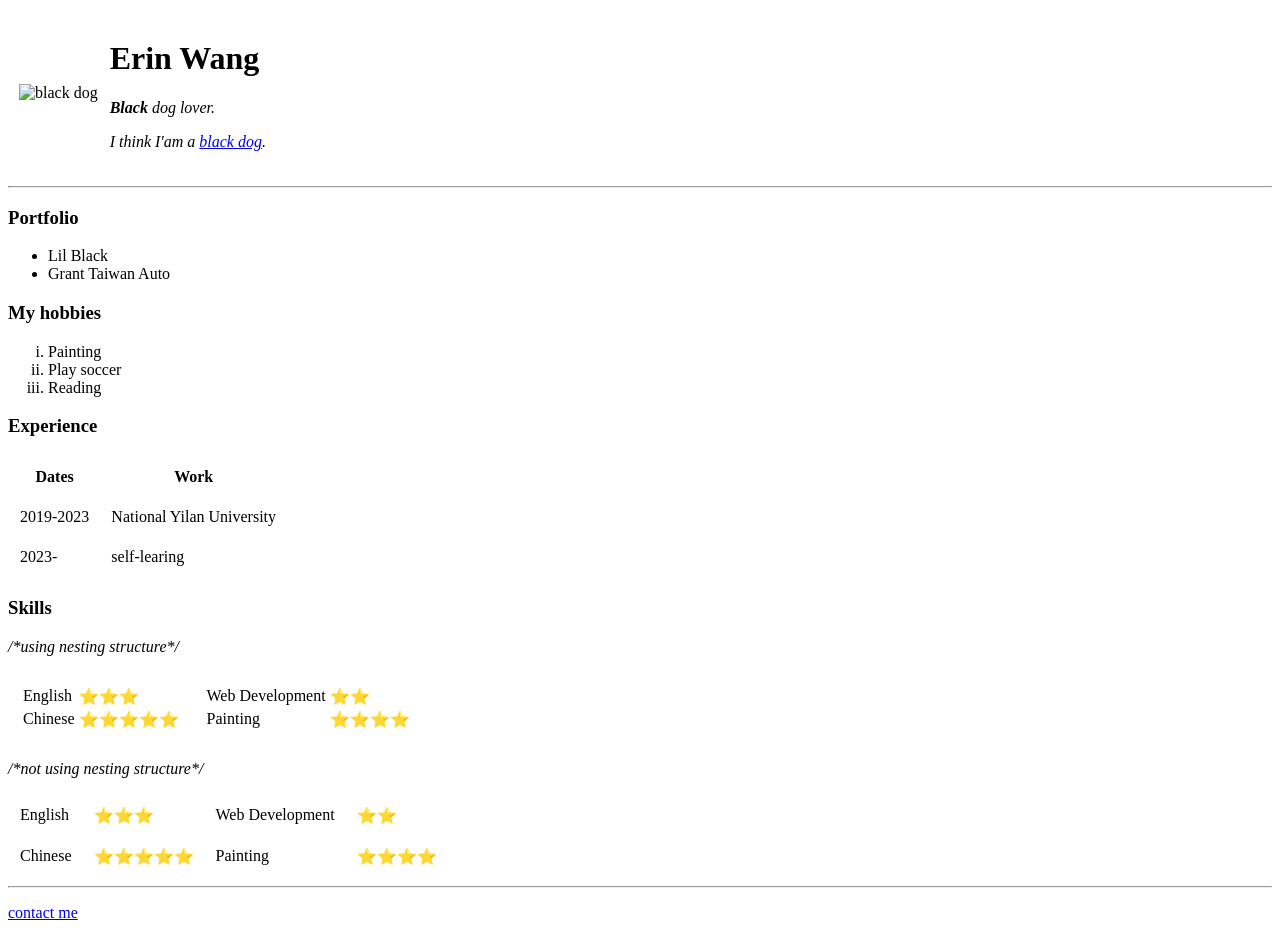
==== index.html @ 7ac85433 "Add files via upload" ====
<!DOCTYPE html>
<html lang="en">

<head>
    <meta charset="UTF-8">
    <meta http-equiv="X-UA-Compatible" content="IE=edge">
    <meta name="viewport" content="width=device-width, initial-scale=1.0">
    <title>🐕‍🦺Erin's page🐕‍🦺</title>
</head>

<body>
    <table cellspacing="10">
        <tr>
            <td><img src="小黑狗假髮-modified.png" alt="black dog"></td>
            <td>
                <h1>Erin Wang</h1>
                <p><em><strong>Black</strong> dog lover.</em></p>
                <p><em>I think I'am a <a href="blackDog.html">black dog</a>.</em> </p>
            </td>
        </tr>
    </table>


    <hr>
    <h3>Portfolio</h3>
    <ul>
        <li>Lil Black</li>
        <li>Grant Taiwan Auto</li>
    </ul>
    <h3>My hobbies</h3>
    <ol type="i">
        <li>Painting</li>
        <li>Play soccer</li>
        <li>Reading</li>
    </ol>

    <h3>Experience</h3>

    <table cellpadding="10">
        <thead>
            <tr>
                <th>Dates</th>
                <th>Work</th>
            </tr>

        </thead>
        <tbody>

        </tbody>
        <tfoot>
            <tr>
                <td>2019-2023</td>
                <td>National Yilan University</td>
            </tr>
            <tr>
                <td>2023-</td>
                <td>self-learing</td>
            </tr>
        </tfoot>
    </table>

    <h3>Skills</h3>
    <p><em>/*using nesting structure*/</em> </p>
    <!--using nesting structure-->
    <table cellpadding="10">
        <tr>
            <td>
                <table>
                    <tr>
                        <td>
                            English
                        </td>
                        <td>
                            ⭐⭐⭐
                        </td>
                    </tr>
                    <tr>
                        <td>
                            Chinese
                        </td>
                        <td>
                            ⭐⭐⭐⭐⭐
                        </td>
                    </tr>
                </table>
            </td>
            <td>
                <table>
                    <tr>
                        <td>
                            Web Development
                        </td>
                        <td>
                            ⭐⭐
                        </td>

                    </tr>
                    <tr>
                        <td>
                            Painting
                        </td>
                        <td>
                            ⭐⭐⭐⭐
                        </td>
                    </tr>
                </table>
            </td>
        </tr>

    </table>
    <p><em>/*not using nesting structure*/</em> </p>
    <!--not using nesting structure-->
    <table cellpadding="10">
        <tr>
            <td>
                English
            </td>
            <td>
                ⭐⭐⭐
            </td>
            <td>
                Web Development
            </td>
            <td>
                ⭐⭐
            </td>
        </tr>
        <tr>
            <td>
                Chinese
            </td>
            <td>
                ⭐⭐⭐⭐⭐
            </td>
            <td>
                Painting
            </td>
            <td>
                ⭐⭐⭐⭐
            </td>
        </tr>

    </table>
    <hr>
    <p><a href="contactMe.html">contact me</a> </p>
</body>

</html>
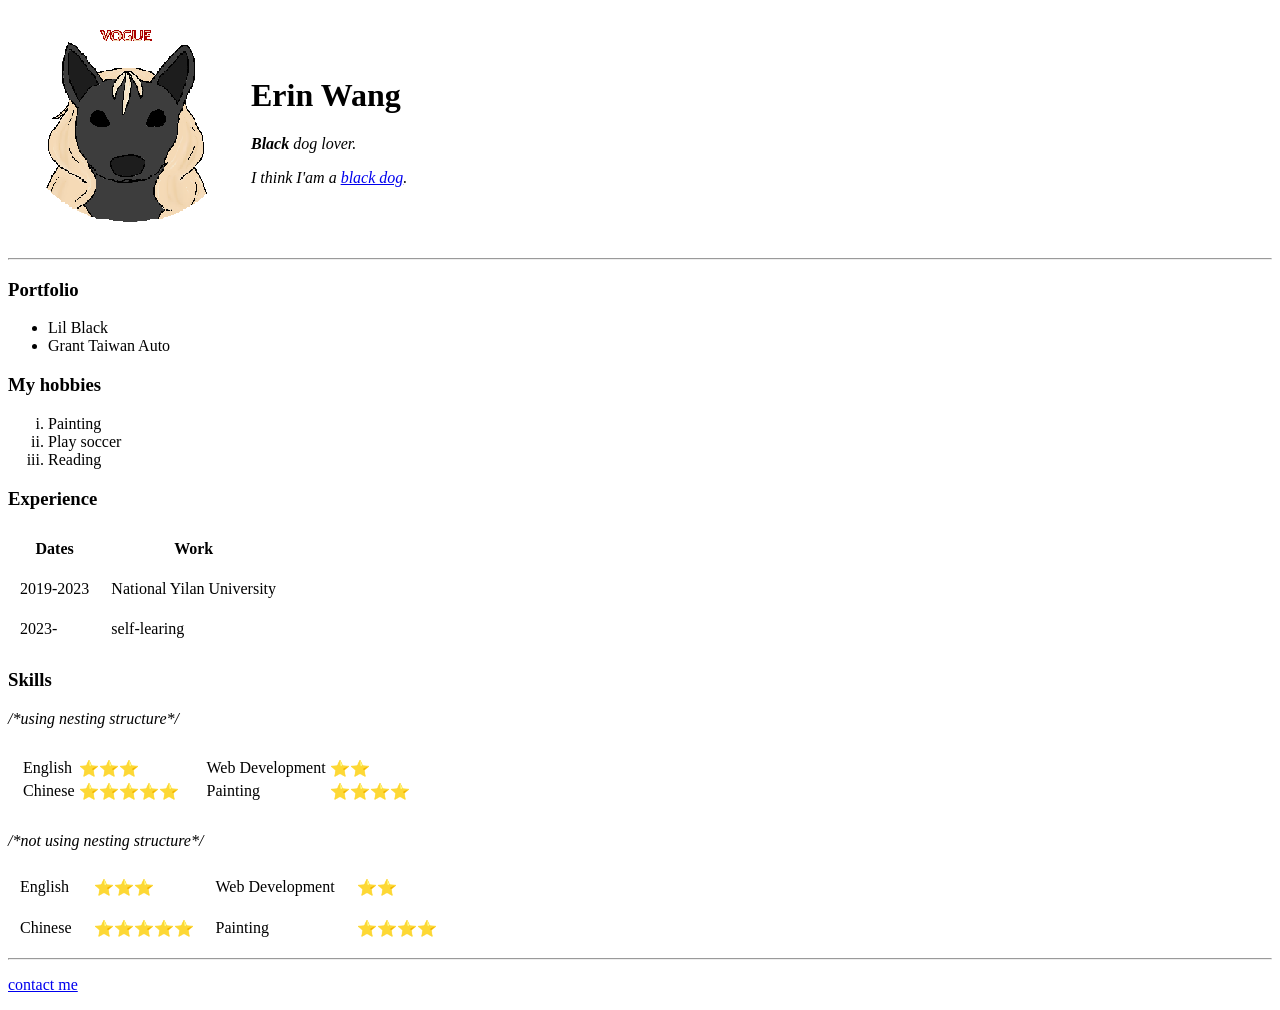
==== commit 9eb2f9d4: "Update index.html" ====
--- a/index.html
+++ b/index.html
@@ -11,7 +11,8 @@
 <body>
     <table cellspacing="10">
         <tr>
-            <td><img src="小黑狗假髮-modified.png" alt="black dog"></td>
+            <td><img src="小黑狗假髮-modified.png"
+                    alt="black dog"></td>
             <td>
                 <h1>Erin Wang</h1>
                 <p><em><strong>Black</strong> dog lover.</em></p>
@@ -145,4 +146,4 @@
     <p><a href="contactMe.html">contact me</a> </p>
 </body>
 
-</html>+</html>
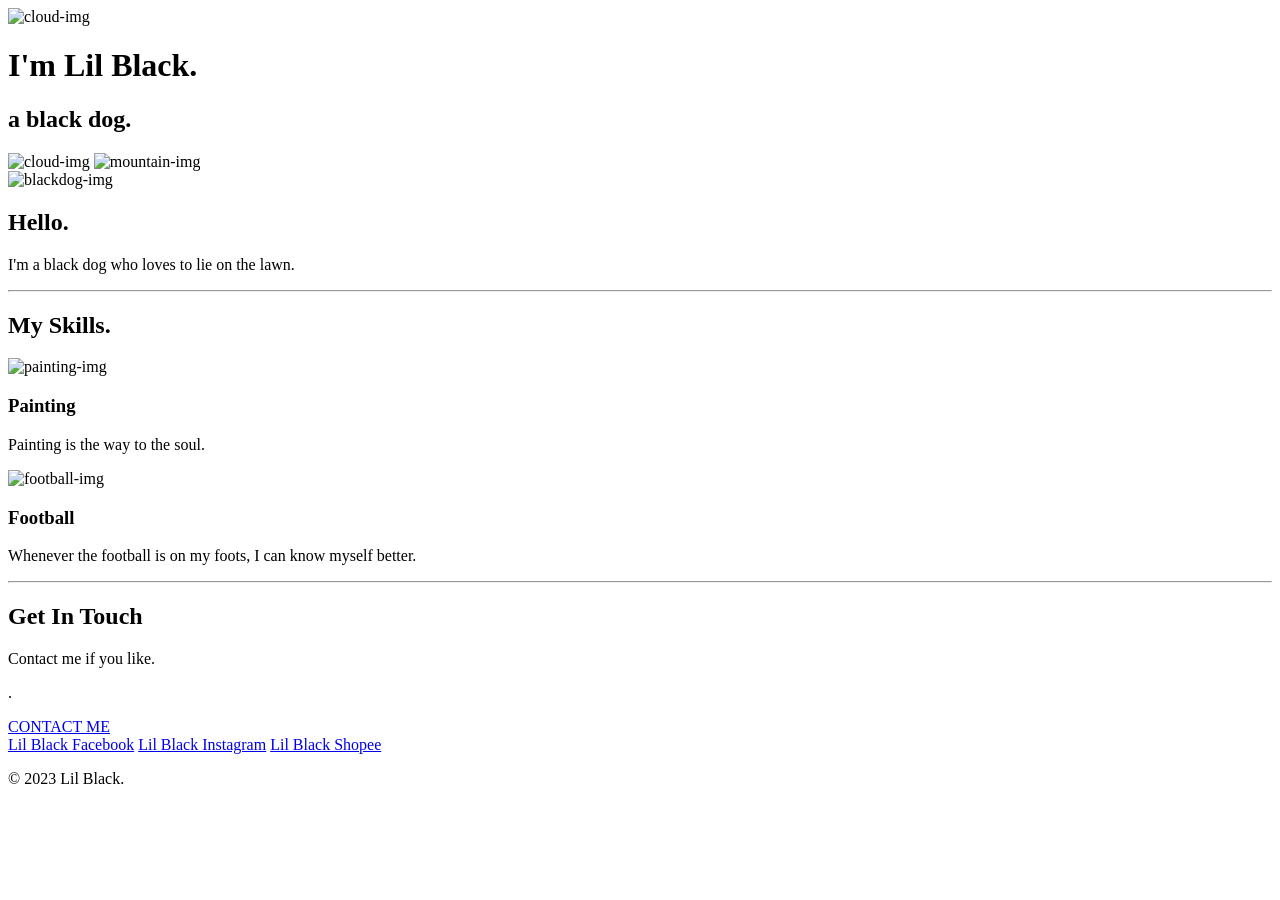
==== commit 30c085e5: "Add files via upload" ====
--- a/index.html
+++ b/index.html
@@ -5,145 +5,66 @@
     <meta charset="UTF-8">
     <meta http-equiv="X-UA-Compatible" content="IE=edge">
     <meta name="viewport" content="width=device-width, initial-scale=1.0">
-    <title>🐕‍🦺Erin's page🐕‍🦺</title>
+    <title>Lil Black</title>
+    <link rel="stylesheet" href="css/style.css">
+    <link rel="icon" href="favicon.ico">
+    <link rel="preconnect" href="https://fonts.googleapis.com">
+    <link rel="preconnect" href="https://fonts.gstatic.com" crossorigin>
+    <link href="https://fonts.googleapis.com/css2?family=Merriweather&family=Montserrat&family=Sacramento&display=swap"
+        rel="stylesheet">
 </head>
 
+
 <body>
-    <table cellspacing="10">
-        <tr>
-            <td><img src="小黑狗假髮-modified.png"
-                    alt="black dog"></td>
-            <td>
-                <h1>Erin Wang</h1>
-                <p><em><strong>Black</strong> dog lover.</em></p>
-                <p><em>I think I'am a <a href="blackDog.html">black dog</a>.</em> </p>
-            </td>
-        </tr>
-    </table>
+    <div class="top-container">
+        <img class="top-cloud" src="images/cloud.png" alt="cloud-img">
+        <h1>I'm Lil Black.</h1>
+        <h2>a <span class="black">black</span> dog.</h2>
+        <img class="bottom-cloud" src="images/cloud.png" alt="cloud-img">
+        <img src="images/mountain.png" alt="mountain-img">
+    </div>
+    <div class="middle-container">
+        <div class="profile">
+            <img class="img-size"
+                src="https://media2.giphy.com/media/PBxx5gBpabPriRWAhg/200w.webp?cid=ecf05e47htqdxfuwchcn1scvju9nnfbb3q48ouunoj3ruocs&rid=200w.webp&ct=s"
+                alt="blackdog-img">
+            <h2>Hello.</h2>
+            <p>I'm a black dog who loves to lie on the lawn.
+            </p>
+        </div>
+        <hr>
+        <div class="skills">
+            <h2>My Skills.</h2>
+            <div class="skill-row">
+                <img class="painting-img circular"
+                    src="https://media2.giphy.com/media/xTiTnumdcQABBLgM92/giphy.gif?cid=ecf05e47u670kdko2aewn1q84z30z0pp2u4pz6k9nqsz1ybe&rid=giphy.gif&ct=g"
+                    alt="painting-img">
+                <h3>Painting</h3>
+                <p class="painting-description">Painting is the way to the soul.</p>
+            </div>
+            <div class="skill-row ">
+                <img class="football-img circular"
+                    src="https://media0.giphy.com/media/dYyG6khbElq7VEbZzN/200w.webp?cid=ecf05e47cyq9srfw26l8tz0x9ds34hxo10l8ulbgsdqweorm&rid=200w.webp&ct=s"
+                    alt="football-img">
+                <h3>Football</h3>
+                <p class="football-description">Whenever the football is on my foots, I can know myself better.</p>
+            </div>
+        </div>
+        <hr>
+        <div class="contact-me">
+            <h2>Get In Touch</h2>
+            <p>Contact me if you like.</p>
+            <p>.</p>
+            <a class="btn" href="mailto:mudkip0406@gmail.com">CONTACT ME</a>
+        </div>
+    </div>
 
-
-    <hr>
-    <h3>Portfolio</h3>
-    <ul>
-        <li>Lil Black</li>
-        <li>Grant Taiwan Auto</li>
-    </ul>
-    <h3>My hobbies</h3>
-    <ol type="i">
-        <li>Painting</li>
-        <li>Play soccer</li>
-        <li>Reading</li>
-    </ol>
-
-    <h3>Experience</h3>
-
-    <table cellpadding="10">
-        <thead>
-            <tr>
-                <th>Dates</th>
-                <th>Work</th>
-            </tr>
-
-        </thead>
-        <tbody>
-
-        </tbody>
-        <tfoot>
-            <tr>
-                <td>2019-2023</td>
-                <td>National Yilan University</td>
-            </tr>
-            <tr>
-                <td>2023-</td>
-                <td>self-learing</td>
-            </tr>
-        </tfoot>
-    </table>
-
-    <h3>Skills</h3>
-    <p><em>/*using nesting structure*/</em> </p>
-    <!--using nesting structure-->
-    <table cellpadding="10">
-        <tr>
-            <td>
-                <table>
-                    <tr>
-                        <td>
-                            English
-                        </td>
-                        <td>
-                            ⭐⭐⭐
-                        </td>
-                    </tr>
-                    <tr>
-                        <td>
-                            Chinese
-                        </td>
-                        <td>
-                            ⭐⭐⭐⭐⭐
-                        </td>
-                    </tr>
-                </table>
-            </td>
-            <td>
-                <table>
-                    <tr>
-                        <td>
-                            Web Development
-                        </td>
-                        <td>
-                            ⭐⭐
-                        </td>
-
-                    </tr>
-                    <tr>
-                        <td>
-                            Painting
-                        </td>
-                        <td>
-                            ⭐⭐⭐⭐
-                        </td>
-                    </tr>
-                </table>
-            </td>
-        </tr>
-
-    </table>
-    <p><em>/*not using nesting structure*/</em> </p>
-    <!--not using nesting structure-->
-    <table cellpadding="10">
-        <tr>
-            <td>
-                English
-            </td>
-            <td>
-                ⭐⭐⭐
-            </td>
-            <td>
-                Web Development
-            </td>
-            <td>
-                ⭐⭐
-            </td>
-        </tr>
-        <tr>
-            <td>
-                Chinese
-            </td>
-            <td>
-                ⭐⭐⭐⭐⭐
-            </td>
-            <td>
-                Painting
-            </td>
-            <td>
-                ⭐⭐⭐⭐
-            </td>
-        </tr>
-
-    </table>
-    <hr>
-    <p><a href="contactMe.html">contact me</a> </p>
+    <div class="bottom-container">
+        <a class="footer-link" href="https://www.facebook.com/profile.php?id=100087465251435">Lil Black Facebook</a>
+        <a class="footer-link" href="https://www.instagram.com/lilblack_pp/?hl=zh-tw">Lil Black Instagram</a>
+        <a class="footer-link" href="https://shopee.tw/shiba.inu">Lil Black Shopee</a>
+        <p>© 2023 Lil Black.</p>
+    </div>
 </body>
 
-</html>
+</html>
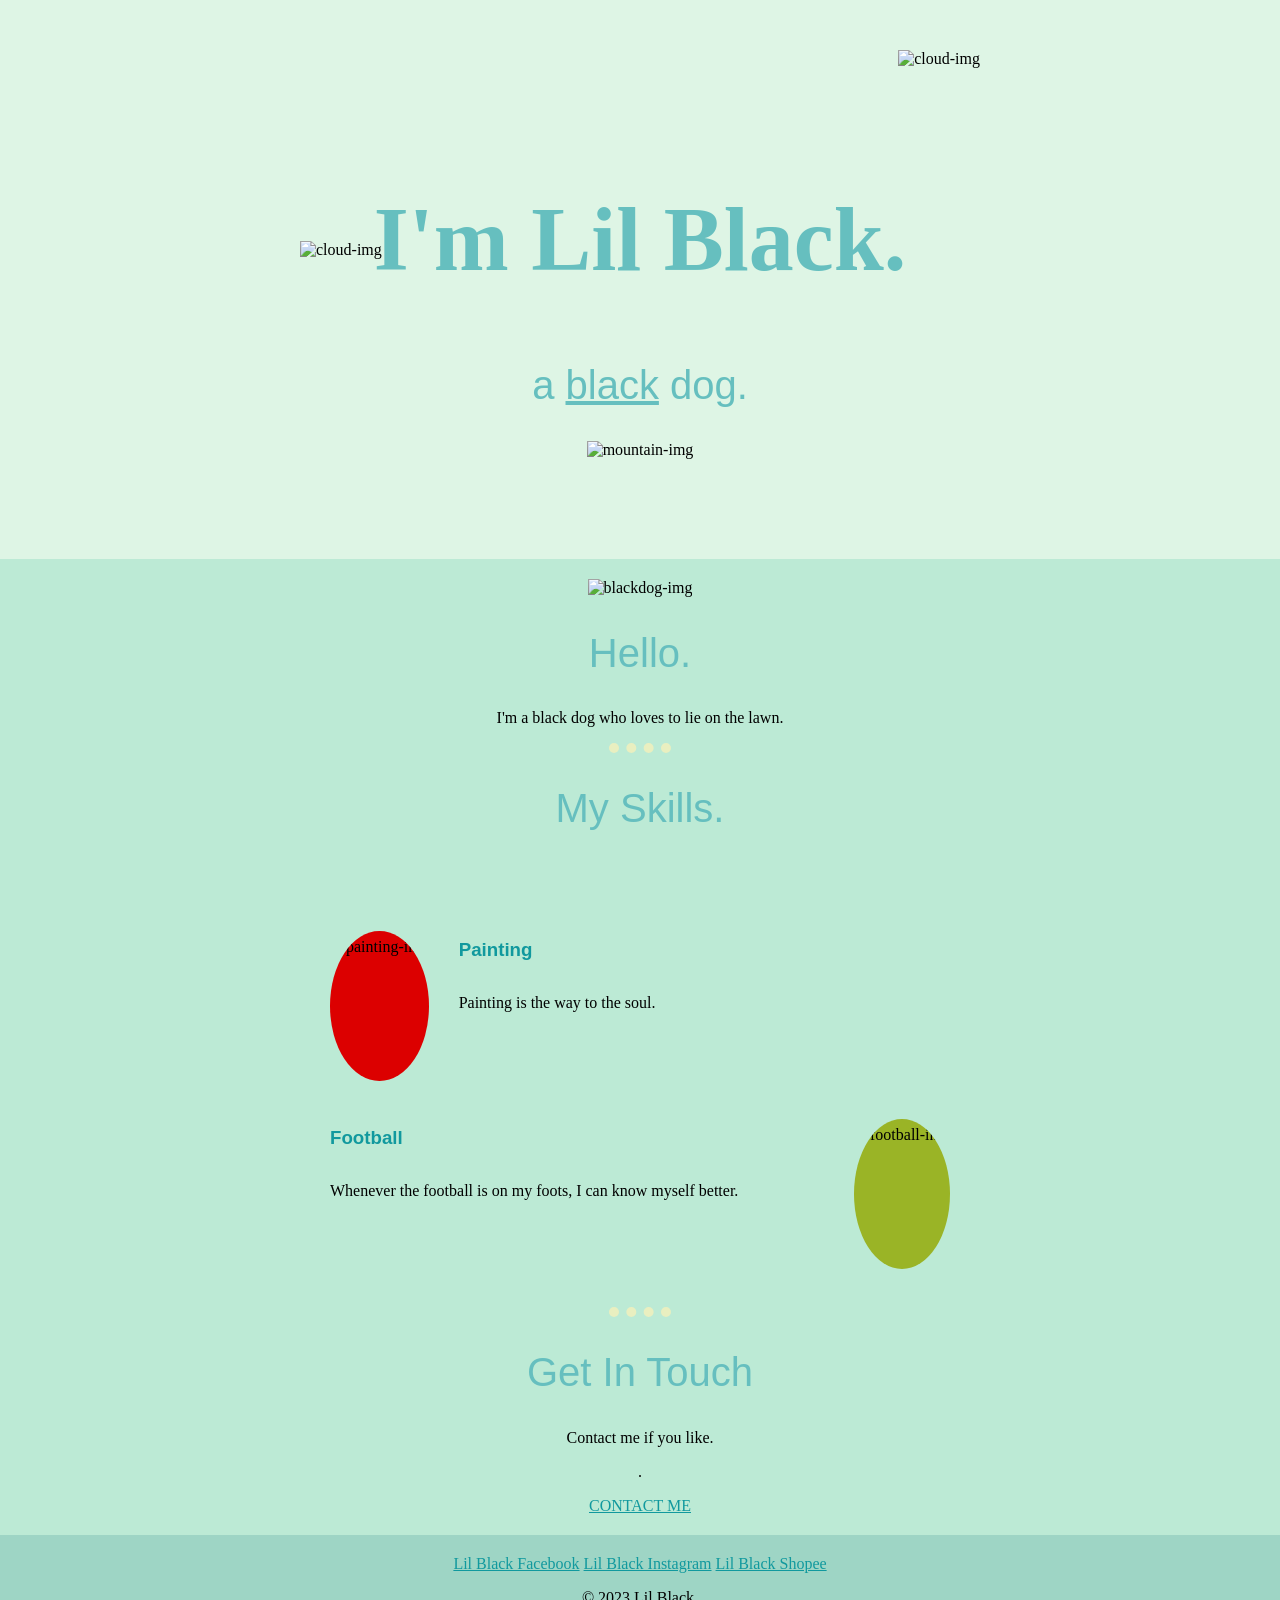
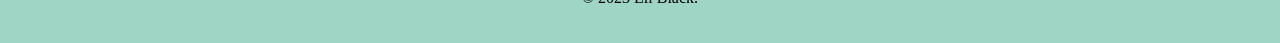
==== commit a6c12131: "Update index.html" ====
--- a/index.html
+++ b/index.html
@@ -6,7 +6,7 @@
     <meta http-equiv="X-UA-Compatible" content="IE=edge">
     <meta name="viewport" content="width=device-width, initial-scale=1.0">
     <title>Lil Black</title>
-    <link rel="stylesheet" href="css/style.css">
+    <link rel="stylesheet" href="style.css">
     <link rel="icon" href="favicon.ico">
     <link rel="preconnect" href="https://fonts.googleapis.com">
     <link rel="preconnect" href="https://fonts.gstatic.com" crossorigin>
@@ -67,4 +67,4 @@
     </div>
 </body>
 
-</html>+</html>
--- a/style.css
+++ b/style.css
@@ -0,0 +1,116 @@
+body {
+    margin: 0;
+    background-color: #8EC3B0;
+    text-align: center;
+    font-family: 'Merriweather', serif;
+
+}
+
+h1 {
+    color: #66BFBF;
+    font-size: 5.625rem;
+    /*100% means 16px and 1em*/
+    margin: 50px auto 0 auto;
+    font-family: 'Sacramento', cursive;
+    line-height: 2;
+}
+
+h2 {
+    color: #66BFBF;
+    font-size: 2.5rem;
+    font-family: 'Montserrat', sans-serif;
+    font-weight: normal;
+}
+
+h3 {
+    color: #11999E;
+    font-family: 'Montserrat', sans-serif;
+}
+
+a {
+    color: #11999E;
+}
+
+hr {
+
+    border-style: none;
+    border-top-style: dotted;
+    border-color: #E9EFC0;
+    border-width: 10px;
+    height: 0px;
+    width: 5%;
+
+}
+
+
+.painting-img {
+    height: 150px;
+    width: auto;
+    background-color: #DC0000;
+    float: left;
+    margin-right: 30px;
+}
+
+/*
+.painting-description {
+    clear: left;
+}
+*/
+.football-img {
+    height: 150px;
+    width: auto;
+
+    background-color: #9ab426;
+    float: right;
+    margin-left: 30px;
+}
+
+/*
+.football-description {
+    clear: right;
+}
+*/
+.top-container {
+    background-color: #DEF5E5;
+    position: relative;
+    padding: 100px;
+}
+
+.middle-container {
+    background-color: #BCEAD5;
+
+    padding: 20px;
+}
+
+.bottom-container {
+    background-color: #9ED5C5;
+
+    padding: 20px;
+}
+
+.circular {
+    border-radius: 200%;
+}
+
+.skill-row {
+    width: 50%;
+    margin: 100px auto 100px auto;
+    text-align: left;
+    line-height: 2;
+}
+
+.black {
+    text-decoration: underline;
+}
+
+.top-cloud {
+    position: absolute;
+    right: 300px;
+    top: 50px;
+}
+
+.bottom-cloud {
+    position: absolute;
+    left: 300px;
+    bottom: 300px;
+}
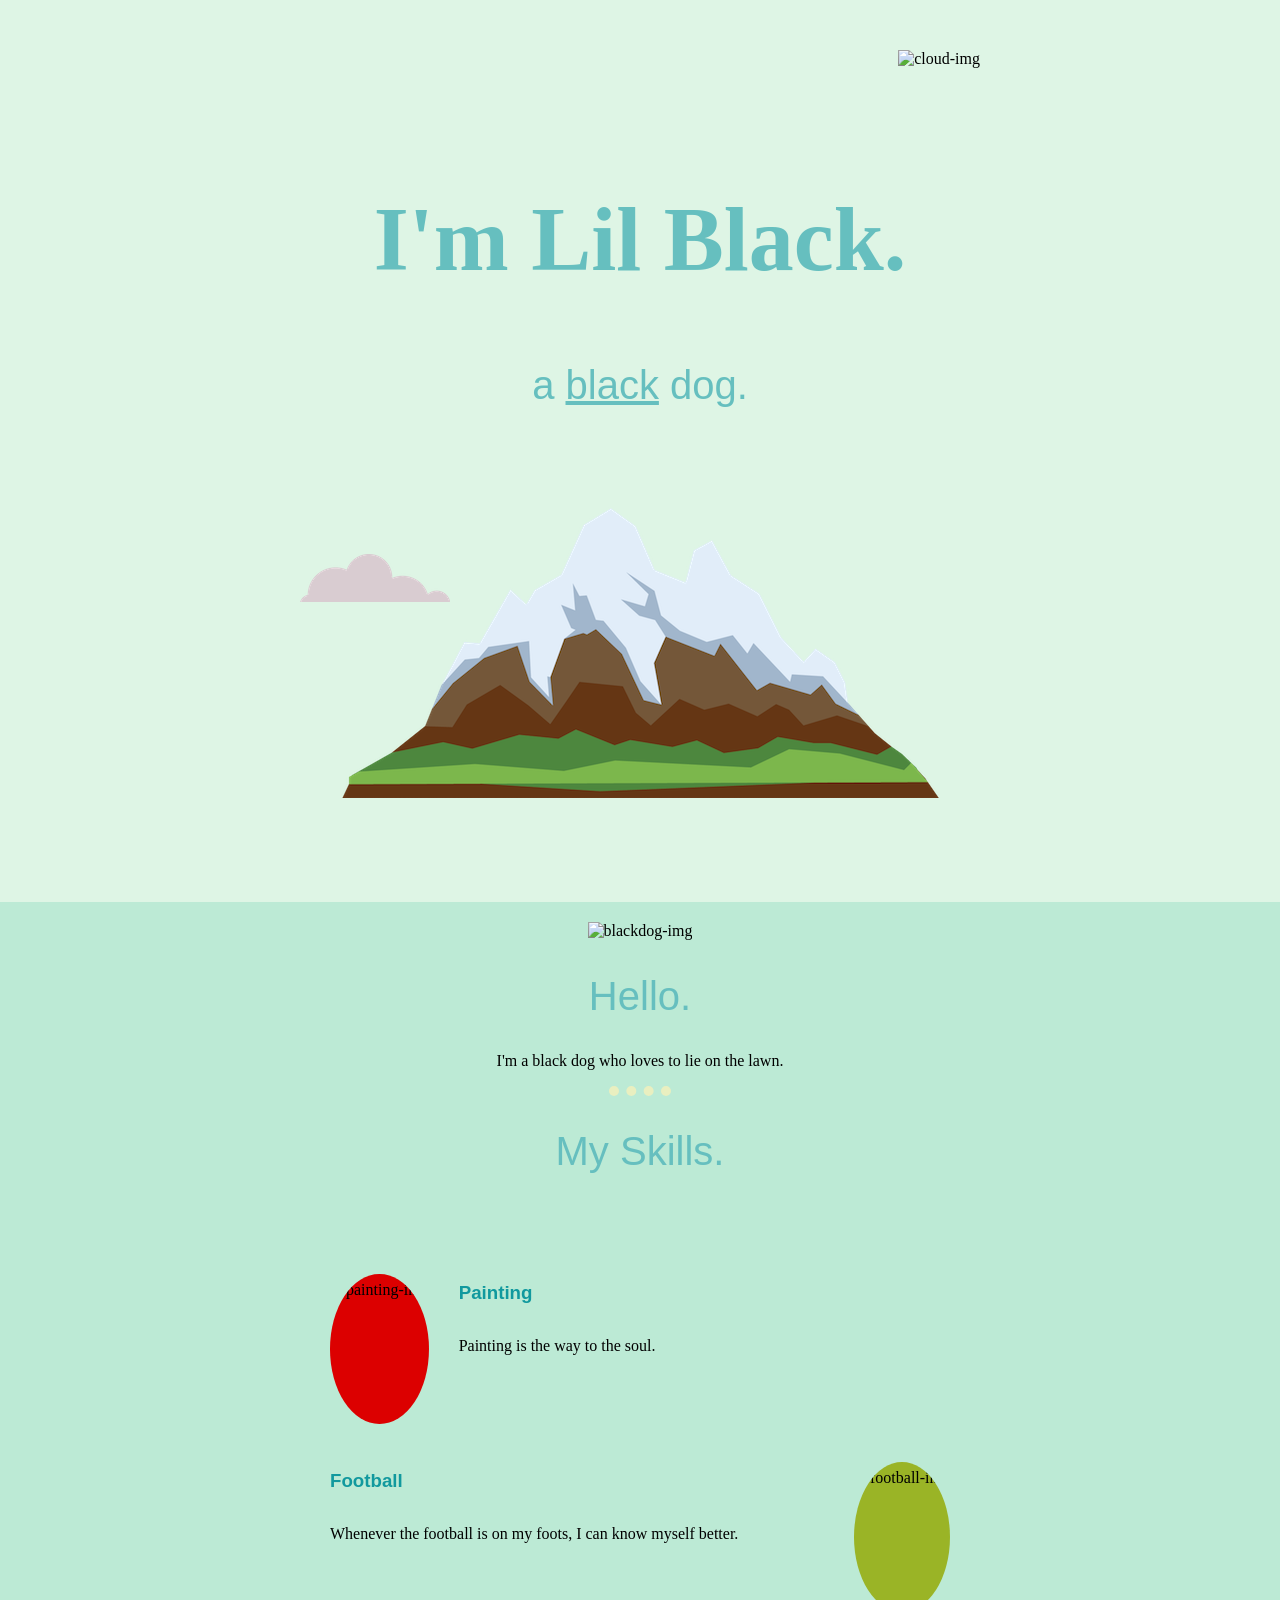
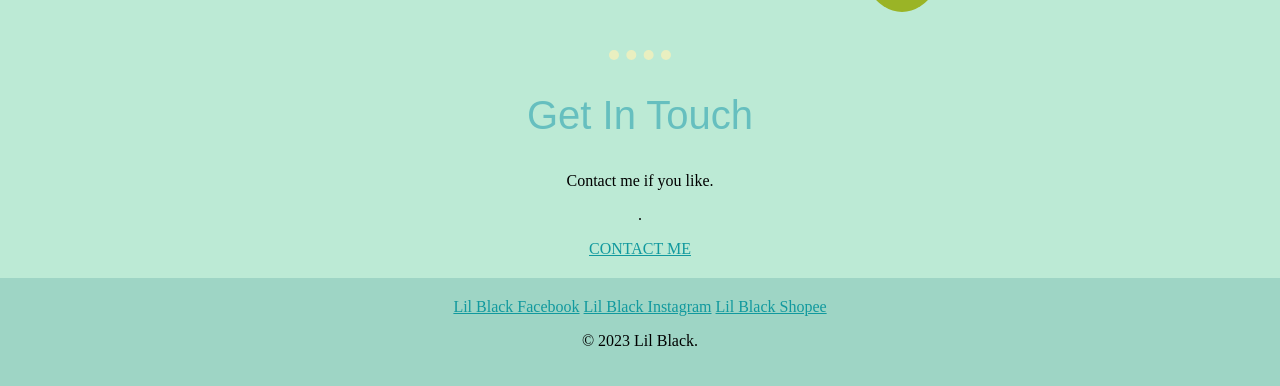
==== commit 16d777e0: "Update index.html" ====
--- a/index.html
+++ b/index.html
@@ -20,8 +20,8 @@
         <img class="top-cloud" src="images/cloud.png" alt="cloud-img">
         <h1>I'm Lil Black.</h1>
         <h2>a <span class="black">black</span> dog.</h2>
-        <img class="bottom-cloud" src="images/cloud.png" alt="cloud-img">
-        <img src="images/mountain.png" alt="mountain-img">
+        <img class="bottom-cloud" src="cloud.png" alt="cloud-img">
+        <img src="mountain.png" alt="mountain-img">
     </div>
     <div class="middle-container">
         <div class="profile">
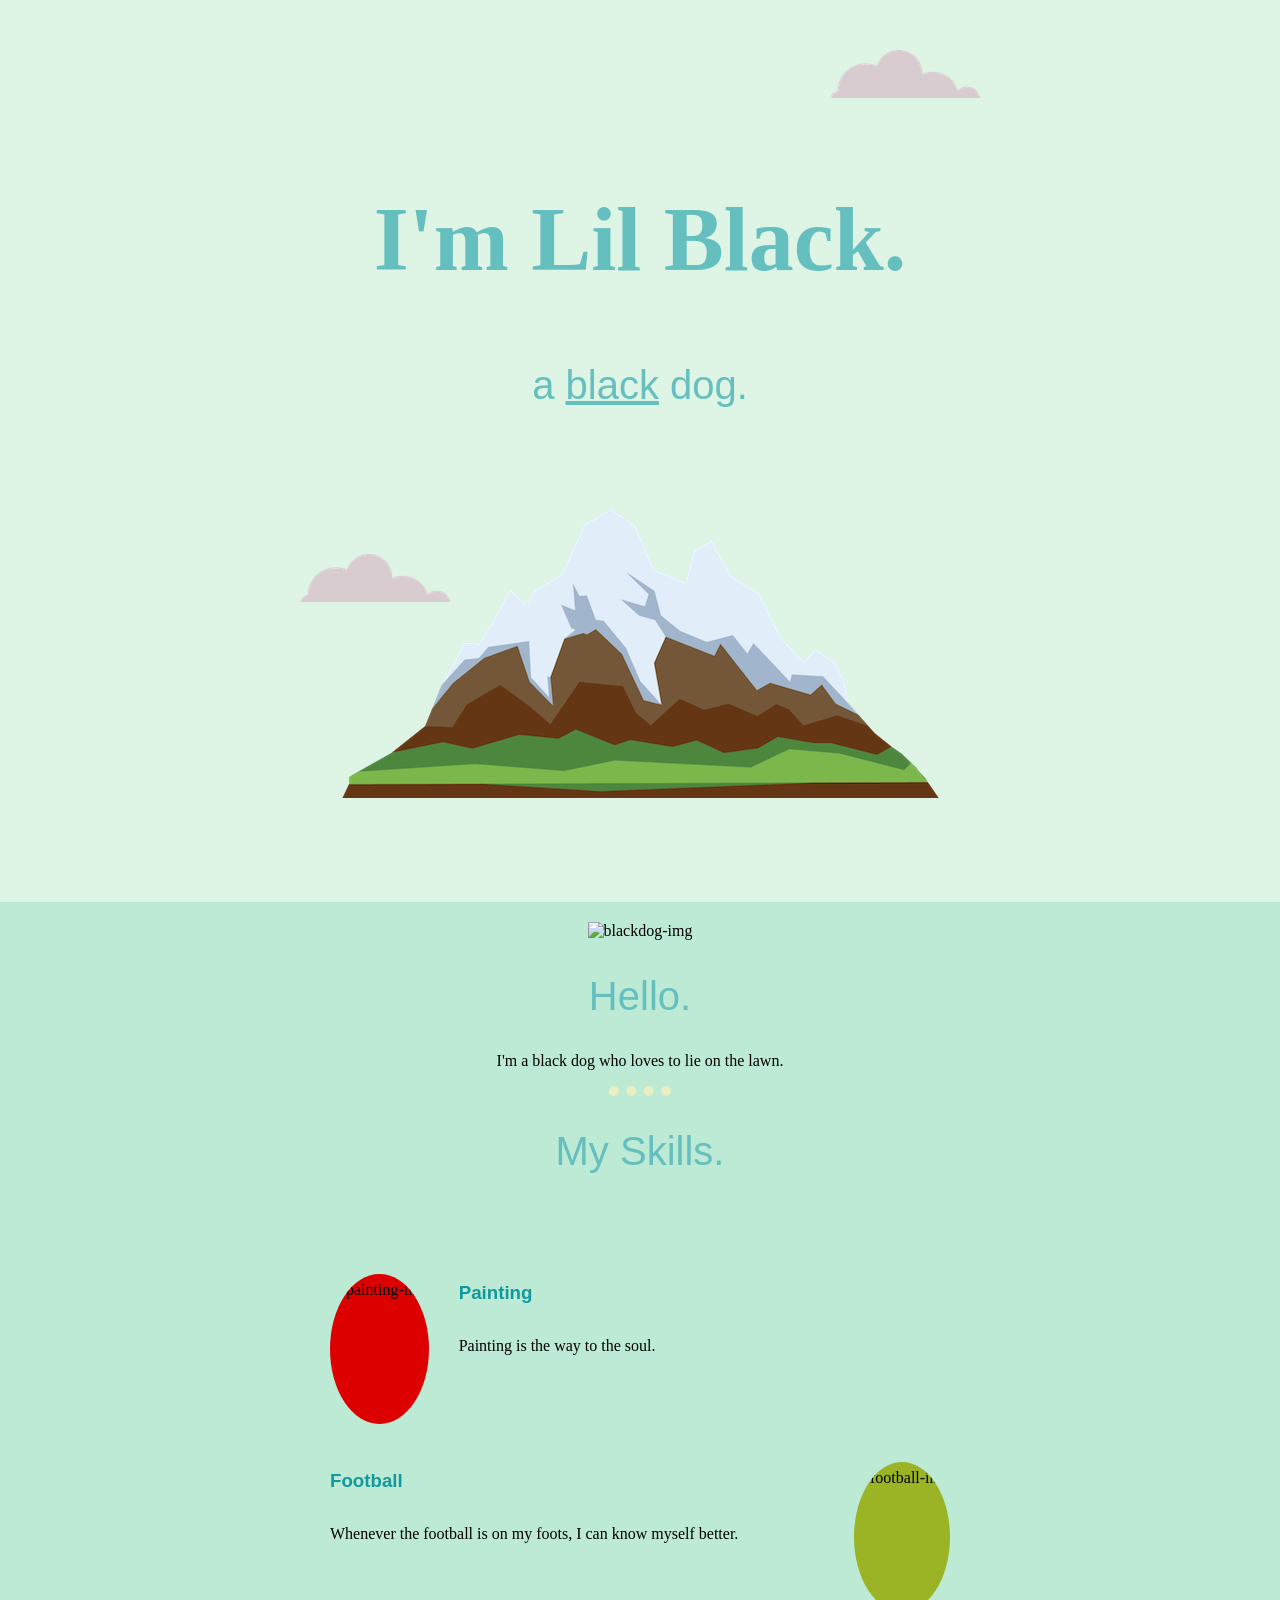
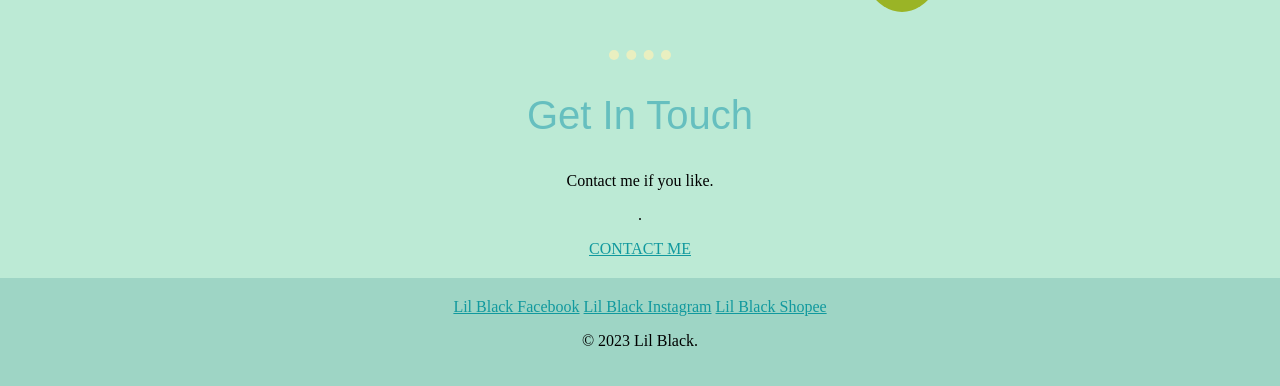
==== commit e571220b: "Update index.html" ====
--- a/index.html
+++ b/index.html
@@ -17,7 +17,7 @@
 
 <body>
     <div class="top-container">
-        <img class="top-cloud" src="images/cloud.png" alt="cloud-img">
+        <img class="top-cloud" src="cloud.png" alt="cloud-img">
         <h1>I'm Lil Black.</h1>
         <h2>a <span class="black">black</span> dog.</h2>
         <img class="bottom-cloud" src="cloud.png" alt="cloud-img">
